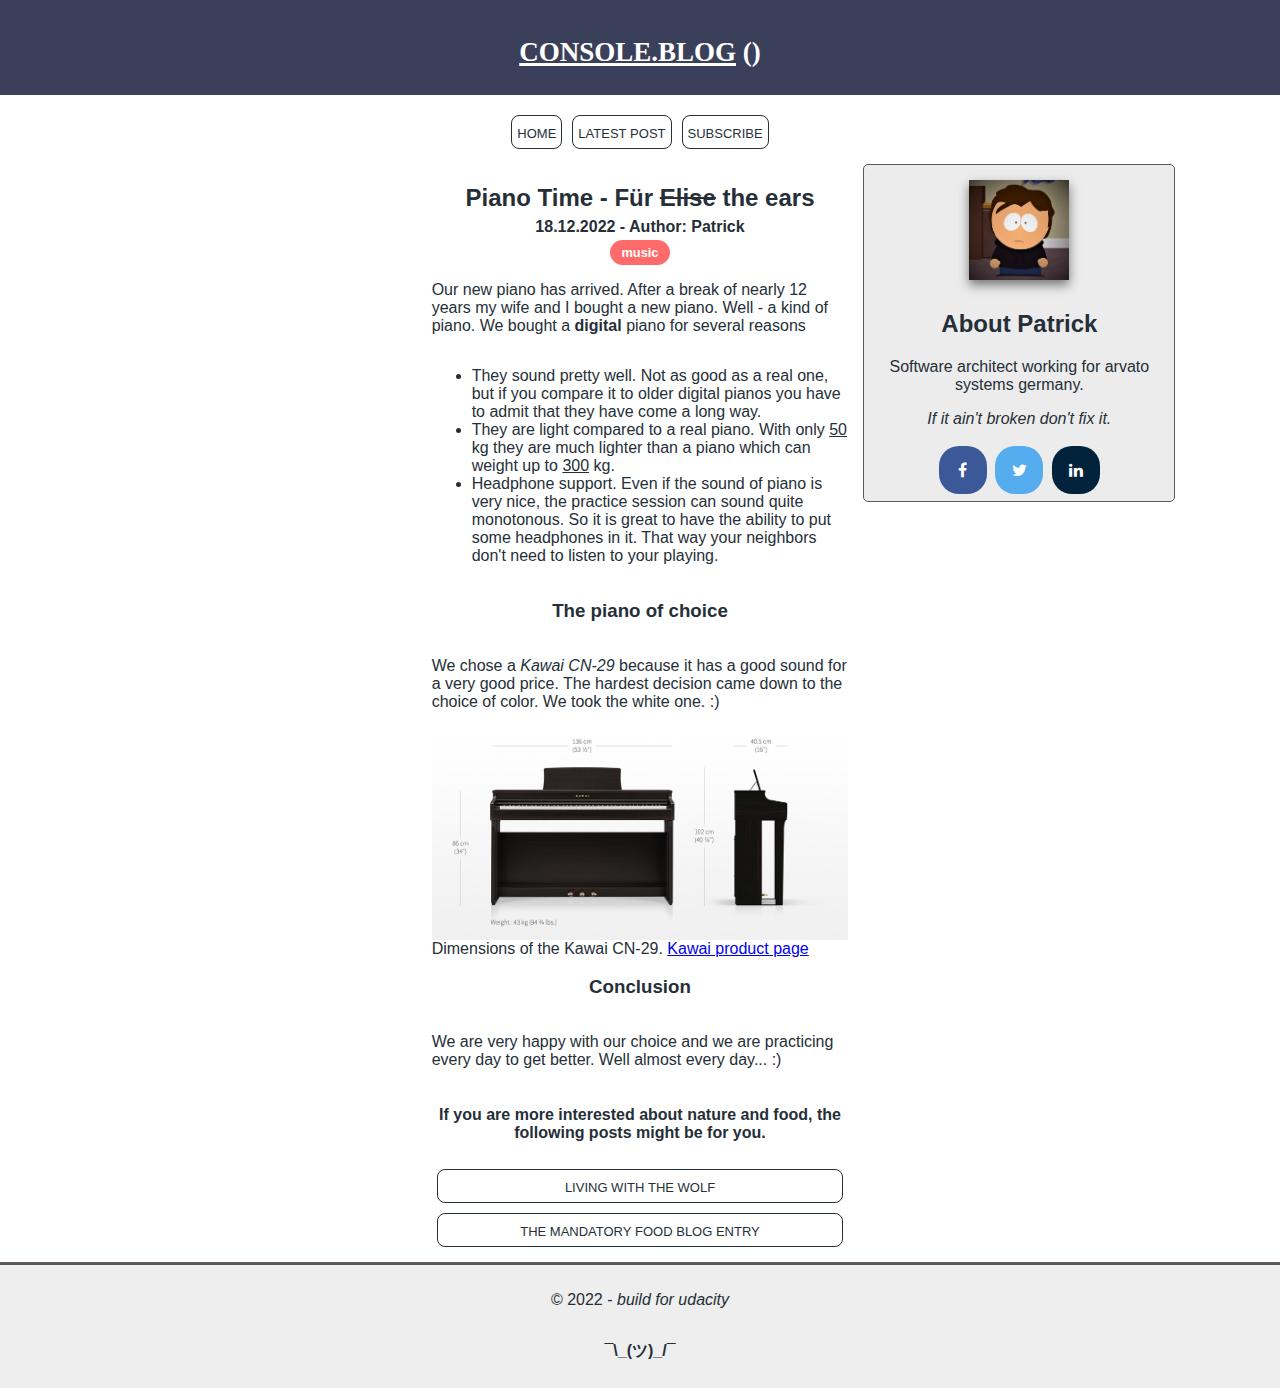
==== post1.html @ a83bea09 "L1 readme fix + minor changes" ====
<!DOCTYPE html>
<html lang="en">
<head>
    <meta charset="UTF-8">
    <title>console.blog - piano time</title>
    <link href="styles/main.css" rel="stylesheet">
    <link href="styles/blog-post/blog-post.css" rel="stylesheet">
    <link href="https://cdnjs.cloudflare.com/ajax/libs/font-awesome/4.7.0/css/font-awesome.min.css" rel="stylesheet">
    <meta content="width=device-width, initial-scale=1" name="viewport"/>
</head>
<body class="container">
<header class="header">
    <h1>
        <ins>console.blog</ins>
        ()
    </h1>
</header>
<nav class="navbar">
    <a class="nav-item" href="index.html">Home</a>
    <a class="nav-item" href="post1.html">Latest Post</a>
    <a class="nav-item" href="subscribe.html">Subscribe</a>
</nav>
<article class="blog-post-container">
    <section class="blog-post-content ">
        <h2 class="blog-post-title">Piano Time - Für <s>Elise</s> the ears</h2>
        <div class="blog-post-subtitle">

        <h4>
                18.12.2022 - Author: Patrick
            </h4>
            <span class="tag music"></span>

        </div>


        <p>
            Our new piano has arrived. After a break of nearly 12 years my wife and I bought a new piano. Well - a kind of piano.
            We bought a <b>digital</b> piano for several reasons

        </p>
        <ul>
            <li>
                They sound pretty well. Not as good as a real one, but if you compare it to older digital pianos you have to admit that they have come a long way.
            </li>
            <li>
                They are light compared to a real piano. With only
                <ins>50</ins>
                kg they are much lighter than a piano which can weight up to
                <ins>300</ins>
                kg.
            </li>
            <li>
                Headphone support. Even if the sound of piano is very nice, the practice session can sound quite monotonous. So it is great to have the ability to put some
                headphones in it. That way your neighbors don't need to listen to your playing.
            </li>
        </ul>
        <h3>
            The piano of choice
        </h3>
        <p>
            We chose a <i>Kawai CN-29</i> because it has a good sound for a very good price. The hardest decision came down to the choice of color. We took the white one. :)
        </p>
        <figure>
            <img alt="piano" class="blog-post-image" src="images/blog-post-1-1.jpg">
            <figcaption>Dimensions of the Kawai CN-29. <a href="https://www.kawai-global.com/product/cn29/#specs">Kawai product page</a></figcaption>
        </figure>

        <h3>
            Conclusion
        </h3>
        <p>
            We are very happy with our choice and we are practicing every day to get better. Well almost every day... :)
        </p>
        <section class="related-posts">
            <h4 class="text-center">
                If you are more interested about nature and food, the following posts might be for you.
            </h4>
            <a class="nav-item" href="#">Living with the wolf</a>
            <a class="nav-item" href="#">The mandatory food blog entry</a>
        </section>
    </section>
    <section class="blog-post-author card">
        <div class="blog-post-author-image"></div>
        <div class="blog-post-author-info">
            <h2>About Patrick</h2>
            <p>Software architect working for arvato systems germany. </p>
            <blockquote>
                <i>
                    If it ain't broken don't fix it.
                </i>
            </blockquote>
            <div class="socialmedia">
                <a class="fa fa-facebook" href="https://facebook.com"></a>
                <a class="fa fa-twitter" href="https://twitter.com"></a>
                <a class="fa fa-linkedin" href="https://linkedin.com"></a>
            </div>
        </div>
    </section>

</article>
<footer class="footer">
    <p class="footer-note">© 2022 - <i>build for udacity</i></p>
    <p class="footer-note"><b>¯\_(ツ)_/¯ </b></p>
</footer>

</body>
</html>
---- styles/main.css ----
@import "header.css";
@import "nav.css";
@import "footer.css";

html, body {
    width: 100%;
    height: 100%;
    font-family: "native font stack", sans-serif;
}

body {
    color: #262f38;
}

.card {
    padding: 0;
    border-radius: 5px;
    border: 1px solid #5E565A;
    background-color: white;
    margin: 5px 10px 20px;
}

.container {
    min-height: 100%;
    display: grid;
    grid-template-rows: auto auto 1fr auto;
    grid-template-columns: 100%;
    grid-gap: 5px;
    margin: auto;
    grid-template-areas:
    "hd"
    "nav"
    "main"
    "ft";
}

.text-center {
    text-align: center;
}

button {
    border-radius: 8px;
    border: none;
    background-color: #3A405A;
    color: white;
    padding: 10px 10px;
    text-align: center;
    display: block;
    cursor: pointer;
    font-size: 1.2em;
    font-variant: all-petite-caps;
}

input {
    width: 100%;
    padding: 8px 10px;
    margin: 8px 0;
    box-sizing: border-box;
}

figure {
    margin: 0;
}
---- styles/blog-post/blog-post.css ----
@import "social-media.css";
@import "../tags.css";

.blog-post-container {
    grid-area: main;
    display: grid;
    grid-template-rows: auto 1fr;
    align-items: center;
    justify-content: center;
    grid-template-areas:
        "ct"
        "aut";
}

.blog-post-author-image {
    background-image: url("../../images/author.jpg");
    background-repeat: no-repeat, repeat;
    background-size: cover;
    width: 100px;
    height: 100px;
    margin: 10px;
    box-shadow: 0 5px 10px 0 rgba(0, 0, 0, 0.5)
}

.blog-post-content {
    grid-area: ct;
    padding: 5px;
    display: flex;
    flex-direction: column;
    justify-content: stretch;
    align-items: center;
    max-width: 600px;
    margin: auto;
}

.blog-post-author {
    grid-area: aut;
    display: flex;
    flex-direction: row;
    justify-content: space-around;
    align-items: center;
    padding: 5px;
    background-color: #ECECECFF;
}

.blog-post-image {
    display: block;
    margin: auto;
    width: 100%;
}

.blog-post-author-info {
    max-width: 60%;
}

.blog-post-subtitle {
    display: flex;
    flex-direction: column;
    justify-content: center;
    align-items: center;
    color: #262f38;
}

.blog-post-subtitle h4 {
    margin: 4px;
}

.blog-post-title {
    margin-bottom: 2px;
    text-align: center;
}

.related-posts {
    display: flex;
    flex-direction: column;
}


@media only screen and (min-width: 820px) and (max-width: 1200px) {
    .blog-post-author-image {
        width: 130px;
        height: 130px;
    }

    .blog-post-card {
        max-width: 600px;
    }

    .blog-post-image {
        width: 80%;
    }
}

@media only screen
and (min-width: 1201px) {

    .blog-post-container {
        grid-area: main;
        display: grid;
        grid-template-rows: none;
        grid-template-columns: repeat(3, 1fr);
        grid-template-areas:
        " .  ct  aut";
        align-items: start;
        justify-content: center;
    }

    .blog-post-card {
        max-width: 800px;
    }

    .blog-post-card-footer {
        display: flex;
        flex-direction: row;
        justify-content: end;
    }


    .blog-post-author {
        display: flex;
        flex-direction: column;
        align-items: center;
        max-width: 300px;
    }

    .blog-post-author-info {
        max-width: 100%;
        text-align: center;
    }
}
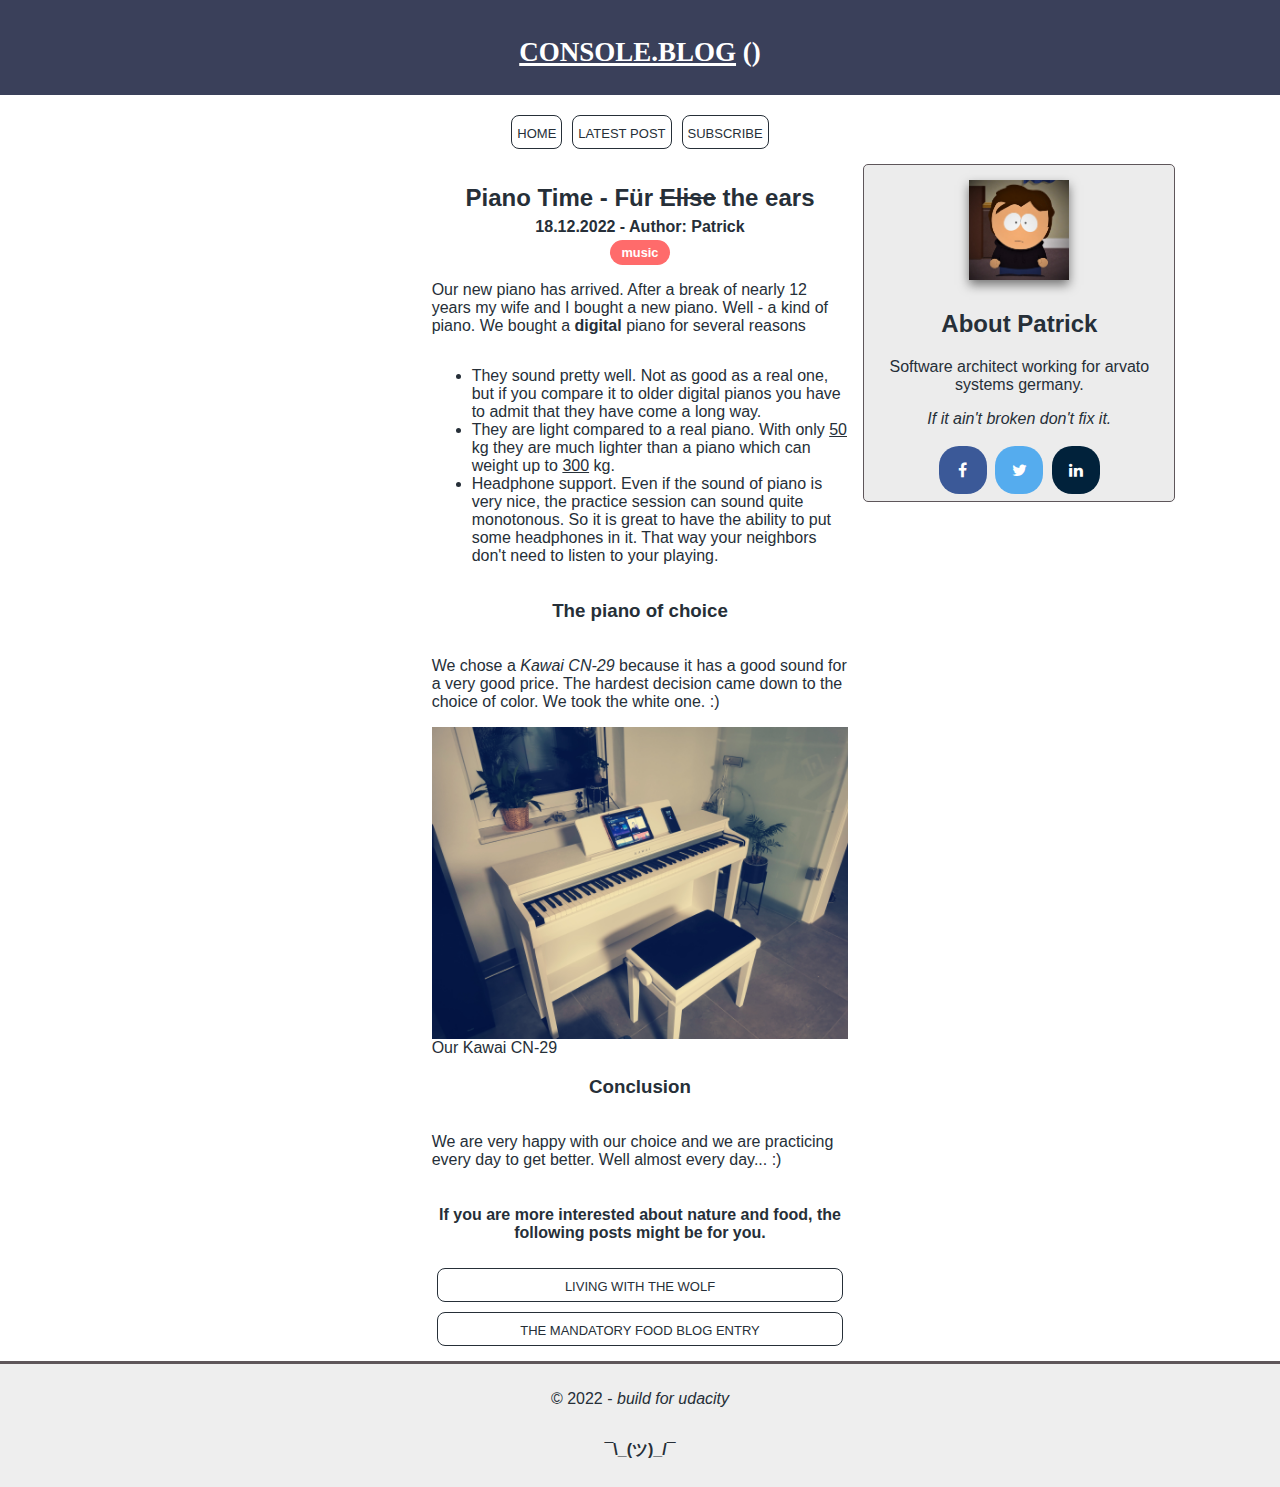
==== commit 4d1c4e66: "L1 removed unused image" ====
--- a/post1.html
+++ b/post1.html
@@ -61,8 +61,8 @@
             We chose a <i>Kawai CN-29</i> because it has a good sound for a very good price. The hardest decision came down to the choice of color. We took the white one. :)
         </p>
         <figure>
-            <img alt="piano" class="blog-post-image" src="images/blog-post-1-1.jpg">
-            <figcaption>Dimensions of the Kawai CN-29. <a href="https://www.kawai-global.com/product/cn29/#specs">Kawai product page</a></figcaption>
+            <img alt="kawai-cn-29" class="blog-post-image" src="images/blog-post-1.jpg">
+            <figcaption>Our Kawai CN-29</figcaption>
         </figure>
 
         <h3>
@@ -79,7 +79,7 @@
             <a class="nav-item" href="#">The mandatory food blog entry</a>
         </section>
     </section>
-    <section class="blog-post-author card">
+    <div class="blog-post-author card">
         <div class="blog-post-author-image"></div>
         <div class="blog-post-author-info">
             <h2>About Patrick</h2>
@@ -95,7 +95,7 @@
                 <a class="fa fa-linkedin" href="https://linkedin.com"></a>
             </div>
         </div>
-    </section>
+    </div>
 
 </article>
 <footer class="footer">
--- a/styles/main.css
+++ b/styles/main.css
@@ -6,9 +6,6 @@
     width: 100%;
     height: 100%;
     font-family: "native font stack", sans-serif;
-}
-
-body {
     color: #262f38;
 }
 
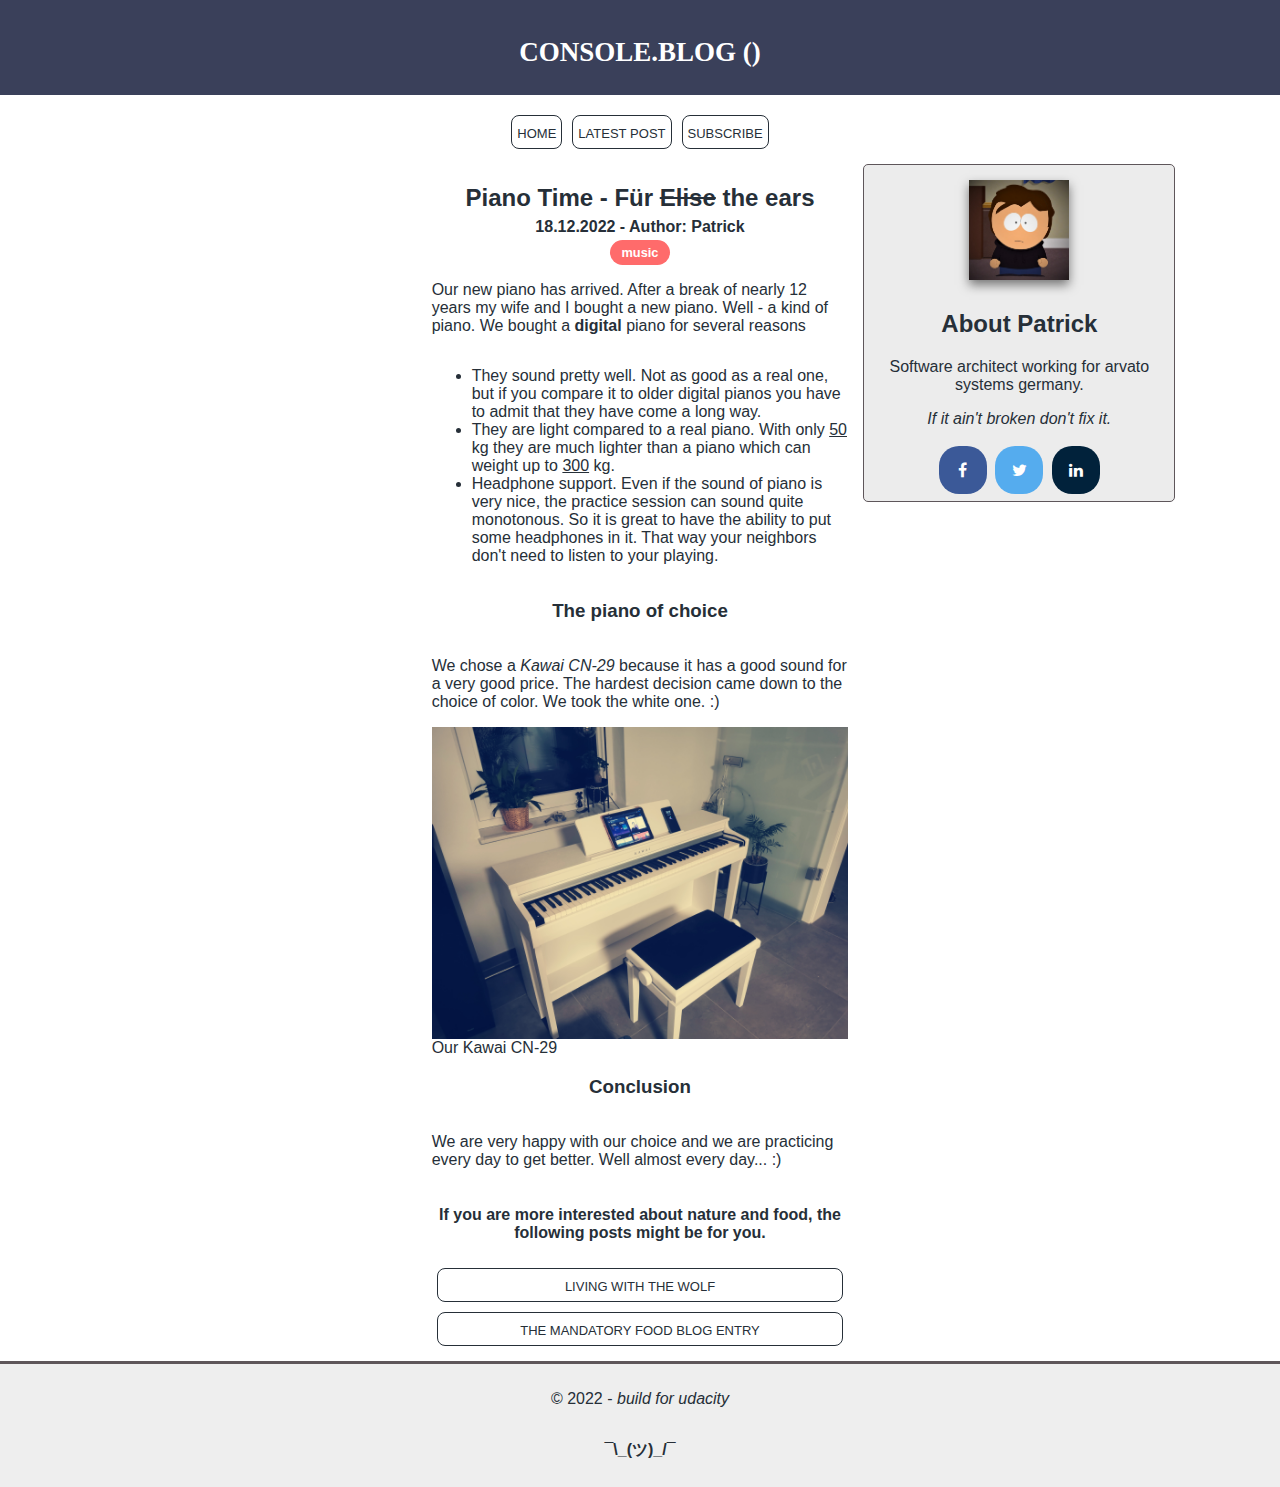
==== commit cf443eb2: "L1 Useless tag removed and fixed indentation" ====
--- a/post1.html
+++ b/post1.html
@@ -9,99 +9,98 @@
     <meta content="width=device-width, initial-scale=1" name="viewport"/>
 </head>
 <body class="container">
-<header class="header">
-    <h1>
-        <ins>console.blog</ins>
-        ()
-    </h1>
-</header>
-<nav class="navbar">
-    <a class="nav-item" href="index.html">Home</a>
-    <a class="nav-item" href="post1.html">Latest Post</a>
-    <a class="nav-item" href="subscribe.html">Subscribe</a>
-</nav>
-<article class="blog-post-container">
-    <section class="blog-post-content ">
-        <h2 class="blog-post-title">Piano Time - Für <s>Elise</s> the ears</h2>
-        <div class="blog-post-subtitle">
+    <header class="header">
+        <h1>
+            console.blog
+            ()
+        </h1>
+    </header>
+    <nav class="navbar">
+        <a class="nav-item" href="index.html">Home</a>
+        <a class="nav-item" href="post1.html">Latest Post</a>
+        <a class="nav-item" href="subscribe.html">Subscribe</a>
+    </nav>
+    <article class="blog-post-container">
+        <section class="blog-post-content ">
+            <h2 class="blog-post-title">Piano Time - Für <s>Elise</s> the ears</h2>
+            <div class="blog-post-subtitle">
 
-        <h4>
-                18.12.2022 - Author: Patrick
-            </h4>
-            <span class="tag music"></span>
+                <h4>
+                    18.12.2022 - Author: Patrick
+                </h4>
+                <span class="tag music"></span>
 
+            </div>
+
+            <p>
+                Our new piano has arrived. After a break of nearly 12 years my wife and I bought a new piano. Well - a kind of piano.
+                We bought a <b>digital</b> piano for several reasons
+
+            </p>
+            <ul>
+                <li>
+                    They sound pretty well. Not as good as a real one, but if you compare it to older digital pianos you have to admit that they have come a long way.
+                </li>
+                <li>
+                    They are light compared to a real piano. With only
+                    <ins>50</ins>
+                    kg they are much lighter than a piano which can weight up to
+                    <ins>300</ins>
+                    kg.
+                </li>
+                <li>
+                    Headphone support. Even if the sound of piano is very nice, the practice session can sound quite monotonous. So it is great to have the ability to put some
+                    headphones in it. That way your neighbors don't need to listen to your playing.
+                </li>
+            </ul>
+            <h3>
+                The piano of choice
+            </h3>
+            <p>
+                We chose a <i>Kawai CN-29</i> because it has a good sound for a very good price. The hardest decision came down to the choice of color. We took the white one. :)
+            </p>
+            <figure>
+                <img alt="kawai-cn-29" class="blog-post-image" src="images/blog-post-1.jpg">
+                <figcaption>Our Kawai CN-29</figcaption>
+            </figure>
+
+            <h3>
+                Conclusion
+            </h3>
+            <p>
+                We are very happy with our choice and we are practicing every day to get better. Well almost every day... :)
+            </p>
+            <section class="related-posts">
+                <h4 class="text-center">
+                    If you are more interested about nature and food, the following posts might be for you.
+                </h4>
+                <a class="nav-item" href="#">Living with the wolf</a>
+                <a class="nav-item" href="#">The mandatory food blog entry</a>
+            </section>
+        </section>
+        <div class="blog-post-author card">
+            <div class="blog-post-author-image"></div>
+            <div class="blog-post-author-info">
+                <h2>About Patrick</h2>
+                <p>Software architect working for arvato systems germany. </p>
+                <blockquote>
+                    <i>
+                        If it ain't broken don't fix it.
+                    </i>
+                </blockquote>
+                <div class="socialmedia">
+                    <a class="fa fa-facebook" href="https://facebook.com"></a>
+                    <a class="fa fa-twitter" href="https://twitter.com"></a>
+                    <a class="fa fa-linkedin" href="https://linkedin.com"></a>
+                </div>
+            </div>
         </div>
 
-
-        <p>
-            Our new piano has arrived. After a break of nearly 12 years my wife and I bought a new piano. Well - a kind of piano.
-            We bought a <b>digital</b> piano for several reasons
-
-        </p>
-        <ul>
-            <li>
-                They sound pretty well. Not as good as a real one, but if you compare it to older digital pianos you have to admit that they have come a long way.
-            </li>
-            <li>
-                They are light compared to a real piano. With only
-                <ins>50</ins>
-                kg they are much lighter than a piano which can weight up to
-                <ins>300</ins>
-                kg.
-            </li>
-            <li>
-                Headphone support. Even if the sound of piano is very nice, the practice session can sound quite monotonous. So it is great to have the ability to put some
-                headphones in it. That way your neighbors don't need to listen to your playing.
-            </li>
-        </ul>
-        <h3>
-            The piano of choice
-        </h3>
-        <p>
-            We chose a <i>Kawai CN-29</i> because it has a good sound for a very good price. The hardest decision came down to the choice of color. We took the white one. :)
-        </p>
-        <figure>
-            <img alt="kawai-cn-29" class="blog-post-image" src="images/blog-post-1.jpg">
-            <figcaption>Our Kawai CN-29</figcaption>
-        </figure>
-
-        <h3>
-            Conclusion
-        </h3>
-        <p>
-            We are very happy with our choice and we are practicing every day to get better. Well almost every day... :)
-        </p>
-        <section class="related-posts">
-            <h4 class="text-center">
-                If you are more interested about nature and food, the following posts might be for you.
-            </h4>
-            <a class="nav-item" href="#">Living with the wolf</a>
-            <a class="nav-item" href="#">The mandatory food blog entry</a>
-        </section>
-    </section>
-    <div class="blog-post-author card">
-        <div class="blog-post-author-image"></div>
-        <div class="blog-post-author-info">
-            <h2>About Patrick</h2>
-            <p>Software architect working for arvato systems germany. </p>
-            <blockquote>
-                <i>
-                    If it ain't broken don't fix it.
-                </i>
-            </blockquote>
-            <div class="socialmedia">
-                <a class="fa fa-facebook" href="https://facebook.com"></a>
-                <a class="fa fa-twitter" href="https://twitter.com"></a>
-                <a class="fa fa-linkedin" href="https://linkedin.com"></a>
-            </div>
-        </div>
-    </div>
-
-</article>
-<footer class="footer">
-    <p class="footer-note">© 2022 - <i>build for udacity</i></p>
-    <p class="footer-note"><b>¯\_(ツ)_/¯ </b></p>
-</footer>
+    </article>
+    <footer class="footer">
+        <p class="footer-note">© 2022 - <i>build for udacity</i></p>
+        <p class="footer-note"><b>¯\_(ツ)_/¯ </b></p>
+    </footer>
 
 </body>
 </html>--- a/styles/main.css
+++ b/styles/main.css
@@ -12,7 +12,7 @@
 .card {
     padding: 0;
     border-radius: 5px;
-    border: 1px solid #5E565A;
+    border: 1px solid #5e565a;
     background-color: white;
     margin: 5px 10px 20px;
 }
@@ -38,7 +38,7 @@
 button {
     border-radius: 8px;
     border: none;
-    background-color: #3A405A;
+    background-color: #3a405a;
     color: white;
     padding: 10px 10px;
     text-align: center;
--- a/styles/blog-post/blog-post.css
+++ b/styles/blog-post/blog-post.css
@@ -40,7 +40,7 @@
     justify-content: space-around;
     align-items: center;
     padding: 5px;
-    background-color: #ECECECFF;
+    background-color: #ecececff;
 }
 
 .blog-post-image {
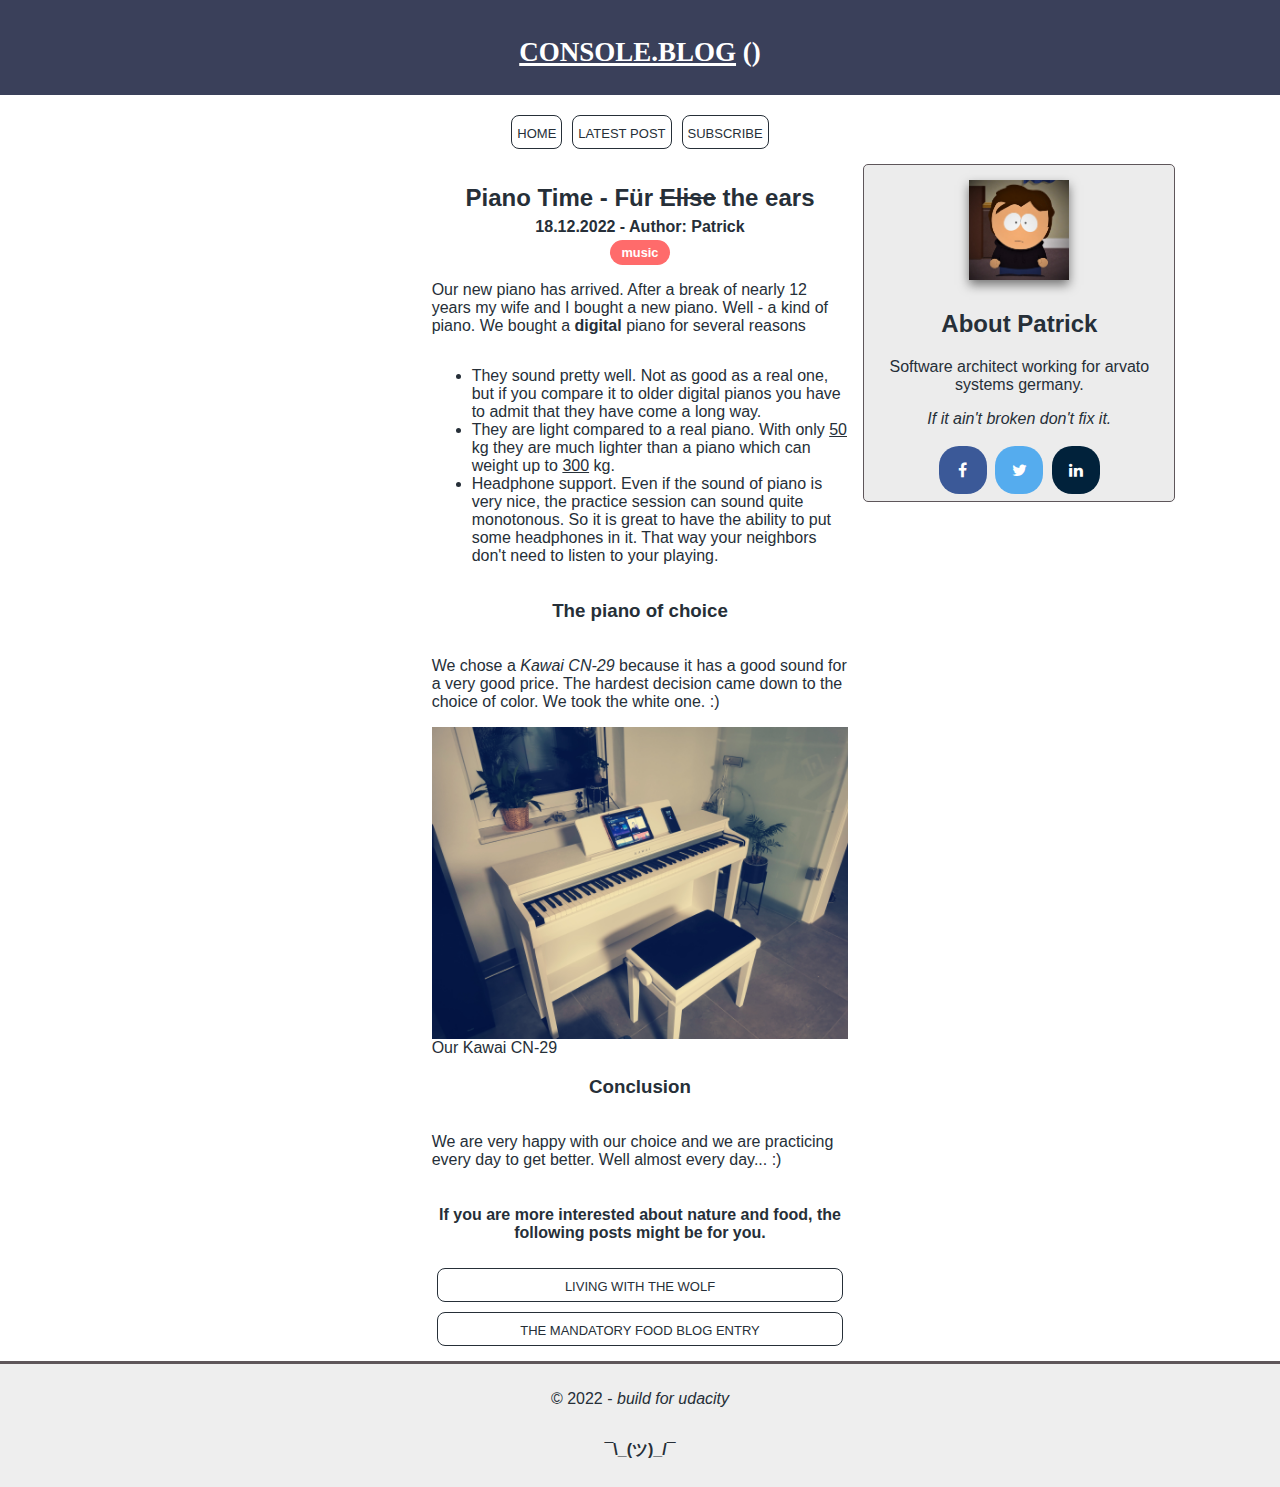
==== commit c2174bb4: "L1 underlined title" ====
--- a/post1.html
+++ b/post1.html
@@ -2,7 +2,7 @@
 <html lang="en">
 <head>
     <meta charset="UTF-8">
-    <title>console.blog - piano time</title>
+    <title><u>console.blog</u> - piano time</title>
     <link href="styles/main.css" rel="stylesheet">
     <link href="styles/blog-post/blog-post.css" rel="stylesheet">
     <link href="https://cdnjs.cloudflare.com/ajax/libs/font-awesome/4.7.0/css/font-awesome.min.css" rel="stylesheet">
@@ -11,7 +11,7 @@
 <body class="container">
     <header class="header">
         <h1>
-            console.blog
+            <u>console.blog</u>
             ()
         </h1>
     </header>
